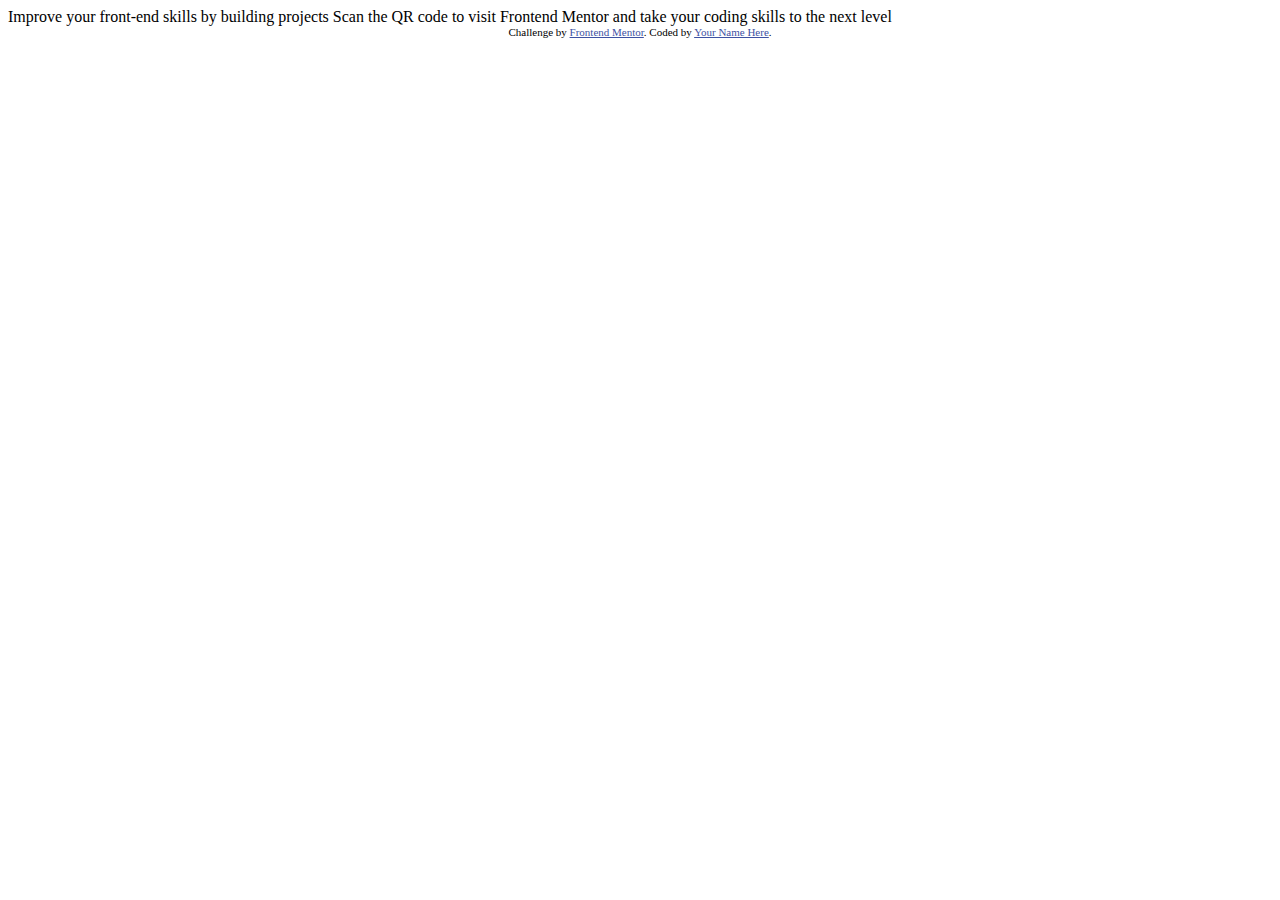
==== index.html @ 80590da3 "setup project" ====
<!DOCTYPE html>
<html lang="en">
<head>
  <meta charset="UTF-8">
  <meta name="viewport" content="width=device-width, initial-scale=1.0"> <!-- displays site properly based on user's device -->

  <link rel="icon" type="image/png" sizes="32x32" href="./images/favicon-32x32.png">
  
  <title>Frontend Mentor | QR code component</title>

  <!-- Feel free to remove these styles or customise in your own stylesheet 👍 -->
  <style>
    .attribution { font-size: 11px; text-align: center; }
    .attribution a { color: hsl(228, 45%, 44%); }
  </style>
</head>
<body>

  Improve your front-end skills by building projects

  Scan the QR code to visit Frontend Mentor and take your coding skills to the next level
  
  <div class="attribution">
    Challenge by <a href="https://www.frontendmentor.io?ref=challenge" target="_blank">Frontend Mentor</a>. 
    Coded by <a href="#">Your Name Here</a>.
  </div>
</body>
</html>
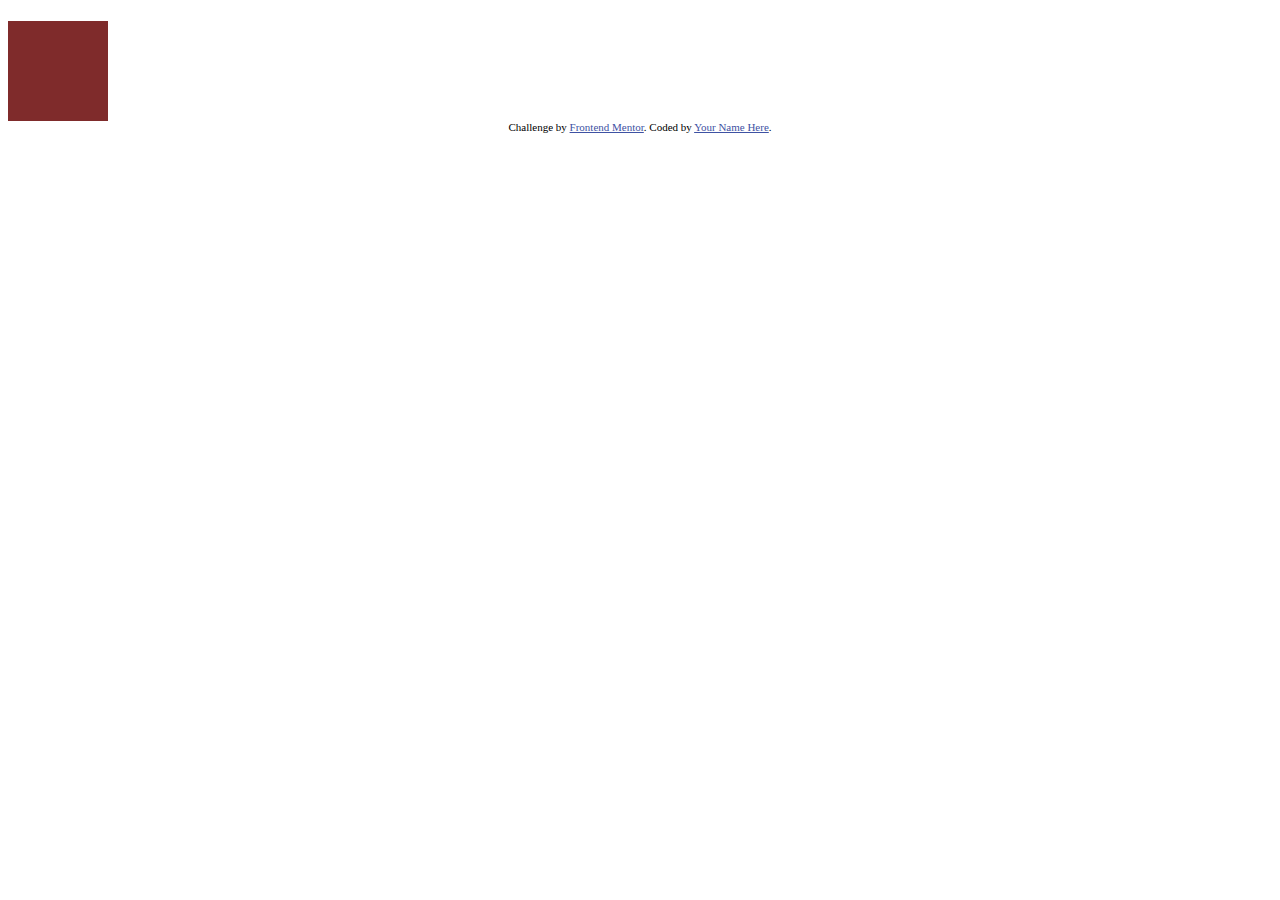
==== commit a6bbf7c7: "css style file + reset css" ====
--- a/index.html
+++ b/index.html
@@ -1,28 +1,29 @@
 <!DOCTYPE html>
 <html lang="en">
+
 <head>
   <meta charset="UTF-8">
-  <meta name="viewport" content="width=device-width, initial-scale=1.0"> <!-- displays site properly based on user's device -->
+  <meta name="viewport" content="width=device-width, initial-scale=1.0">
+  <!-- displays site properly based on user's device -->
 
   <link rel="icon" type="image/png" sizes="32x32" href="./images/favicon-32x32.png">
-  
+  <link rel="stylesheet" href="style.css">
   <title>Frontend Mentor | QR code component</title>
 
-  <!-- Feel free to remove these styles or customise in your own stylesheet 👍 -->
-  <style>
-    .attribution { font-size: 11px; text-align: center; }
-    .attribution a { color: hsl(228, 45%, 44%); }
-  </style>
 </head>
+
 <body>
 
-  Improve your front-end skills by building projects
+  <div class="qr-code-main">
+    <div class="qr-code-pic"></div>
+    <h4 class="qr-code-title"></h4>
+    <p class="qr-code-p"></p>
+  </div>
 
-  Scan the QR code to visit Frontend Mentor and take your coding skills to the next level
-  
   <div class="attribution">
-    Challenge by <a href="https://www.frontendmentor.io?ref=challenge" target="_blank">Frontend Mentor</a>. 
+    Challenge by <a href="https://www.frontendmentor.io?ref=challenge" target="_blank">Frontend Mentor</a>.
     Coded by <a href="#">Your Name Here</a>.
   </div>
 </body>
+
 </html>--- a/style.css
+++ b/style.css
@@ -0,0 +1,14 @@
+.attribution {
+	font-size: 11px;
+	text-align: center;
+}
+
+.attribution a {
+	color: hsl(228, 45%, 44%);
+}
+
+.qr-code-main {
+	height: 100px;
+	width: 100px;
+	background-color: #7f2b2b;
+}
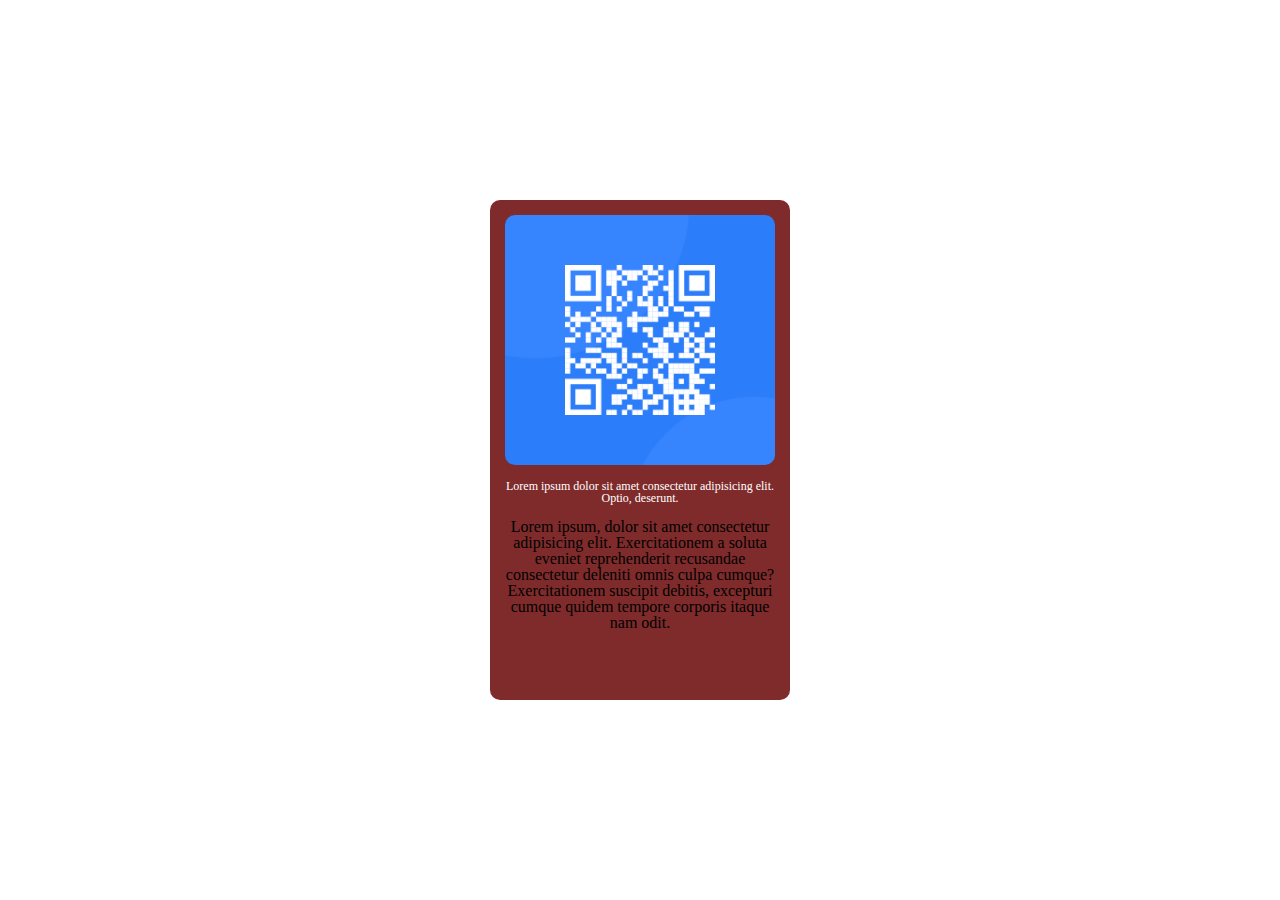
==== commit 6ddc0b6d: "qr-pic + qr title + qr para" ====
--- a/index.html
+++ b/index.html
@@ -7,6 +7,7 @@
   <!-- displays site properly based on user's device -->
 
   <link rel="icon" type="image/png" sizes="32x32" href="./images/favicon-32x32.png">
+  <link rel="stylesheet" href="resetstyle.css">
   <link rel="stylesheet" href="style.css">
   <title>Frontend Mentor | QR code component</title>
 
@@ -16,14 +17,12 @@
 
   <div class="qr-code-main">
     <div class="qr-code-pic"></div>
-    <h4 class="qr-code-title"></h4>
-    <p class="qr-code-p"></p>
+    <h4 class="qr-code-title">Lorem ipsum dolor sit amet consectetur adipisicing elit. Optio, deserunt.</h4>
+    <p class="qr-code-p">Lorem ipsum, dolor sit amet consectetur adipisicing elit. Exercitationem a soluta eveniet
+      reprehenderit recusandae consectetur deleniti omnis culpa cumque? Exercitationem suscipit debitis, excepturi
+      cumque quidem tempore corporis itaque nam odit.</p>
   </div>
 
-  <div class="attribution">
-    Challenge by <a href="https://www.frontendmentor.io?ref=challenge" target="_blank">Frontend Mentor</a>.
-    Coded by <a href="#">Your Name Here</a>.
-  </div>
 </body>
 
 </html>--- a/resetstyle.css
+++ b/resetstyle.css
@@ -0,0 +1,124 @@
+html,
+body,
+div,
+span,
+applet,
+object,
+iframe,
+h1,
+h2,
+h3,
+h4,
+h5,
+h6,
+p,
+blockquote,
+pre,
+a,
+abbr,
+acronym,
+address,
+big,
+cite,
+code,
+del,
+dfn,
+em,
+img,
+ins,
+kbd,
+q,
+s,
+samp,
+small,
+strike,
+strong,
+sub,
+sup,
+tt,
+var,
+b,
+u,
+i,
+center,
+dl,
+dt,
+dd,
+ol,
+ul,
+li,
+fieldset,
+form,
+label,
+legend,
+table,
+caption,
+tbody,
+tfoot,
+thead,
+tr,
+th,
+td,
+article,
+aside,
+canvas,
+details,
+embed,
+figure,
+figcaption,
+footer,
+header,
+hgroup,
+menu,
+nav,
+output,
+ruby,
+section,
+summary,
+time,
+mark,
+audio,
+video {
+	margin: 0;
+	padding: 0;
+	border: 0;
+	font-size: 100%;
+	font: inherit;
+	vertical-align: baseline;
+}
+/* HTML5 display-role reset for older browsers */
+article,
+aside,
+details,
+figcaption,
+figure,
+footer,
+header,
+hgroup,
+menu,
+nav,
+section {
+	display: block;
+}
+body {
+	line-height: 1;
+}
+ol,
+ul {
+	list-style: none;
+}
+blockquote,
+q {
+	quotes: none;
+}
+blockquote:before,
+blockquote:after,
+q:before,
+q:after {
+	content: '';
+	content: none;
+}
+table {
+	border-collapse: collapse;
+	border-spacing: 0;
+}
--- a/style.css
+++ b/style.css
@@ -8,7 +8,41 @@
 }
 
 .qr-code-main {
-	height: 100px;
-	width: 100px;
+	height: 500px;
+	width: 300px;
 	background-color: #7f2b2b;
+	border-radius: 10px;
 }
+
+body {
+	display: flex;
+	justify-content: center;
+	align-items: center;
+	height: 100vh;
+}
+
+.centered-div {
+	text-align: center;
+}
+
+.qr-code-pic {
+	height: 50%;
+	background-image: url('images/image-qr-code.png');
+	background-size: cover;
+	background-position: center;
+	background-repeat: no-repeat;
+	margin: 15px;
+	border-radius: 10px;
+}
+
+.qr-code-title {
+	margin: 15px;
+	text-align: center;
+	font-size: 12px;
+	color: white;
+}
+
+.qr-code-p {
+	margin: 15px;
+	text-align: center;
+}
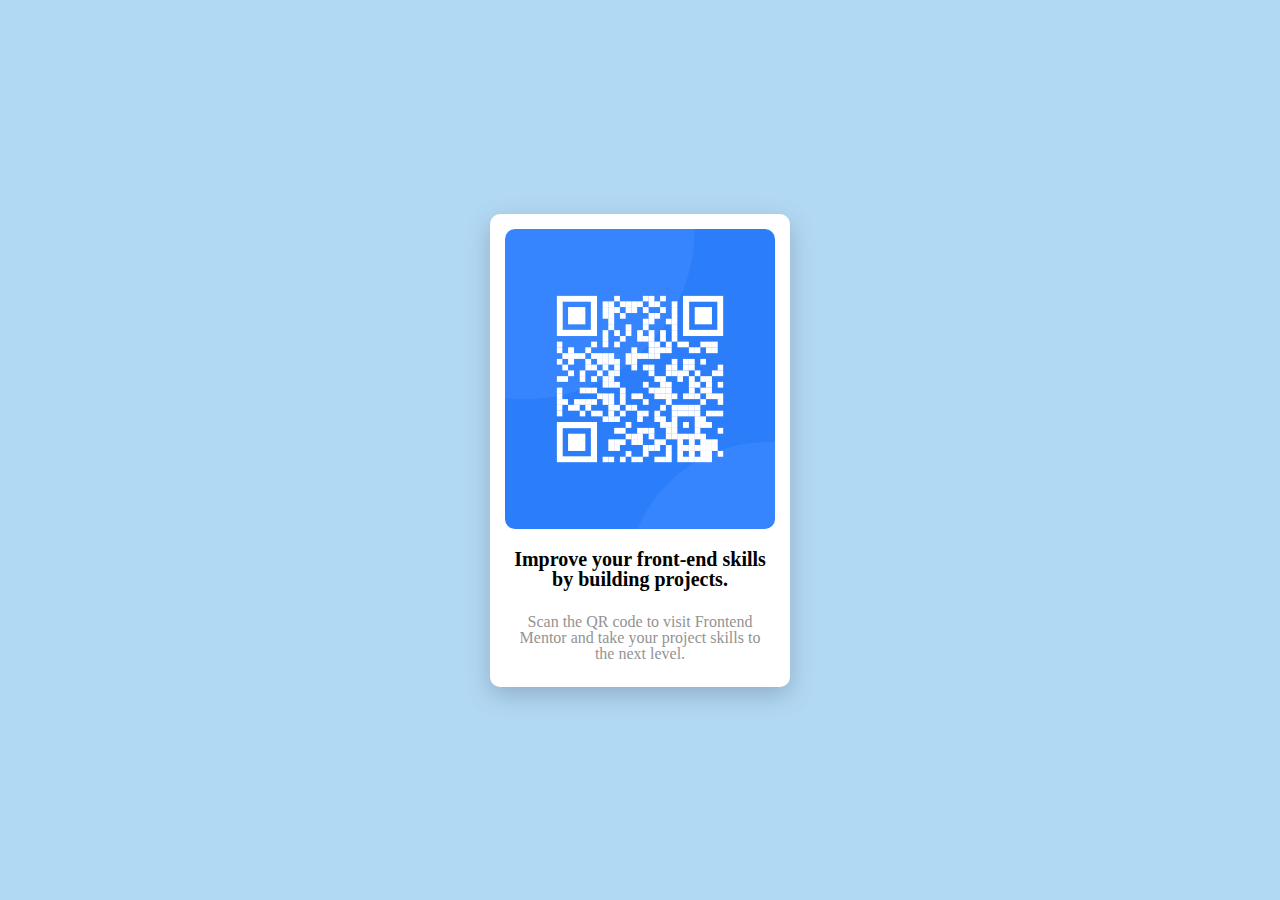
==== commit d9532fe3: "final version" ====
--- a/index.html
+++ b/index.html
@@ -17,10 +17,8 @@
 
   <div class="qr-code-main">
     <div class="qr-code-pic"></div>
-    <h4 class="qr-code-title">Lorem ipsum dolor sit amet consectetur adipisicing elit. Optio, deserunt.</h4>
-    <p class="qr-code-p">Lorem ipsum, dolor sit amet consectetur adipisicing elit. Exercitationem a soluta eveniet
-      reprehenderit recusandae consectetur deleniti omnis culpa cumque? Exercitationem suscipit debitis, excepturi
-      cumque quidem tempore corporis itaque nam odit.</p>
+    <h4 class="qr-code-title">Improve your front-end skills by building projects.</h4>
+    <p class="qr-code-p">Scan the QR code to visit Frontend Mentor and take your project skills to the next level.</p>
   </div>
 
 </body>
--- a/style.css
+++ b/style.css
@@ -1,24 +1,16 @@
-.attribution {
-	font-size: 11px;
-	text-align: center;
-}
-
-.attribution a {
-	color: hsl(228, 45%, 44%);
-}
-
-.qr-code-main {
-	height: 500px;
-	width: 300px;
-	background-color: #7f2b2b;
-	border-radius: 10px;
-}
-
 body {
 	display: flex;
 	justify-content: center;
 	align-items: center;
 	height: 100vh;
+	background-color: #b2d9f4;
+}
+
+.qr-code-main {
+	width: 300px;
+	background-color: #ffffff;
+	border-radius: 10px;
+	box-shadow: 0px 8px 24px 0px rgba(66, 68, 90, 0.29);
 }
 
 .centered-div {
@@ -26,7 +18,7 @@
 }
 
 .qr-code-pic {
-	height: 50%;
+	height: 300px;
 	background-image: url('images/image-qr-code.png');
 	background-size: cover;
 	background-position: center;
@@ -36,13 +28,15 @@
 }
 
 .qr-code-title {
-	margin: 15px;
+	margin: 20px;
 	text-align: center;
-	font-size: 12px;
-	color: white;
+	font-size: 20px;
+	font-weight: bold;
+	color: rgb(0, 0, 0);
 }
 
 .qr-code-p {
-	margin: 15px;
+	margin: 25px;
 	text-align: center;
+	color: rgb(147, 147, 147);
 }
